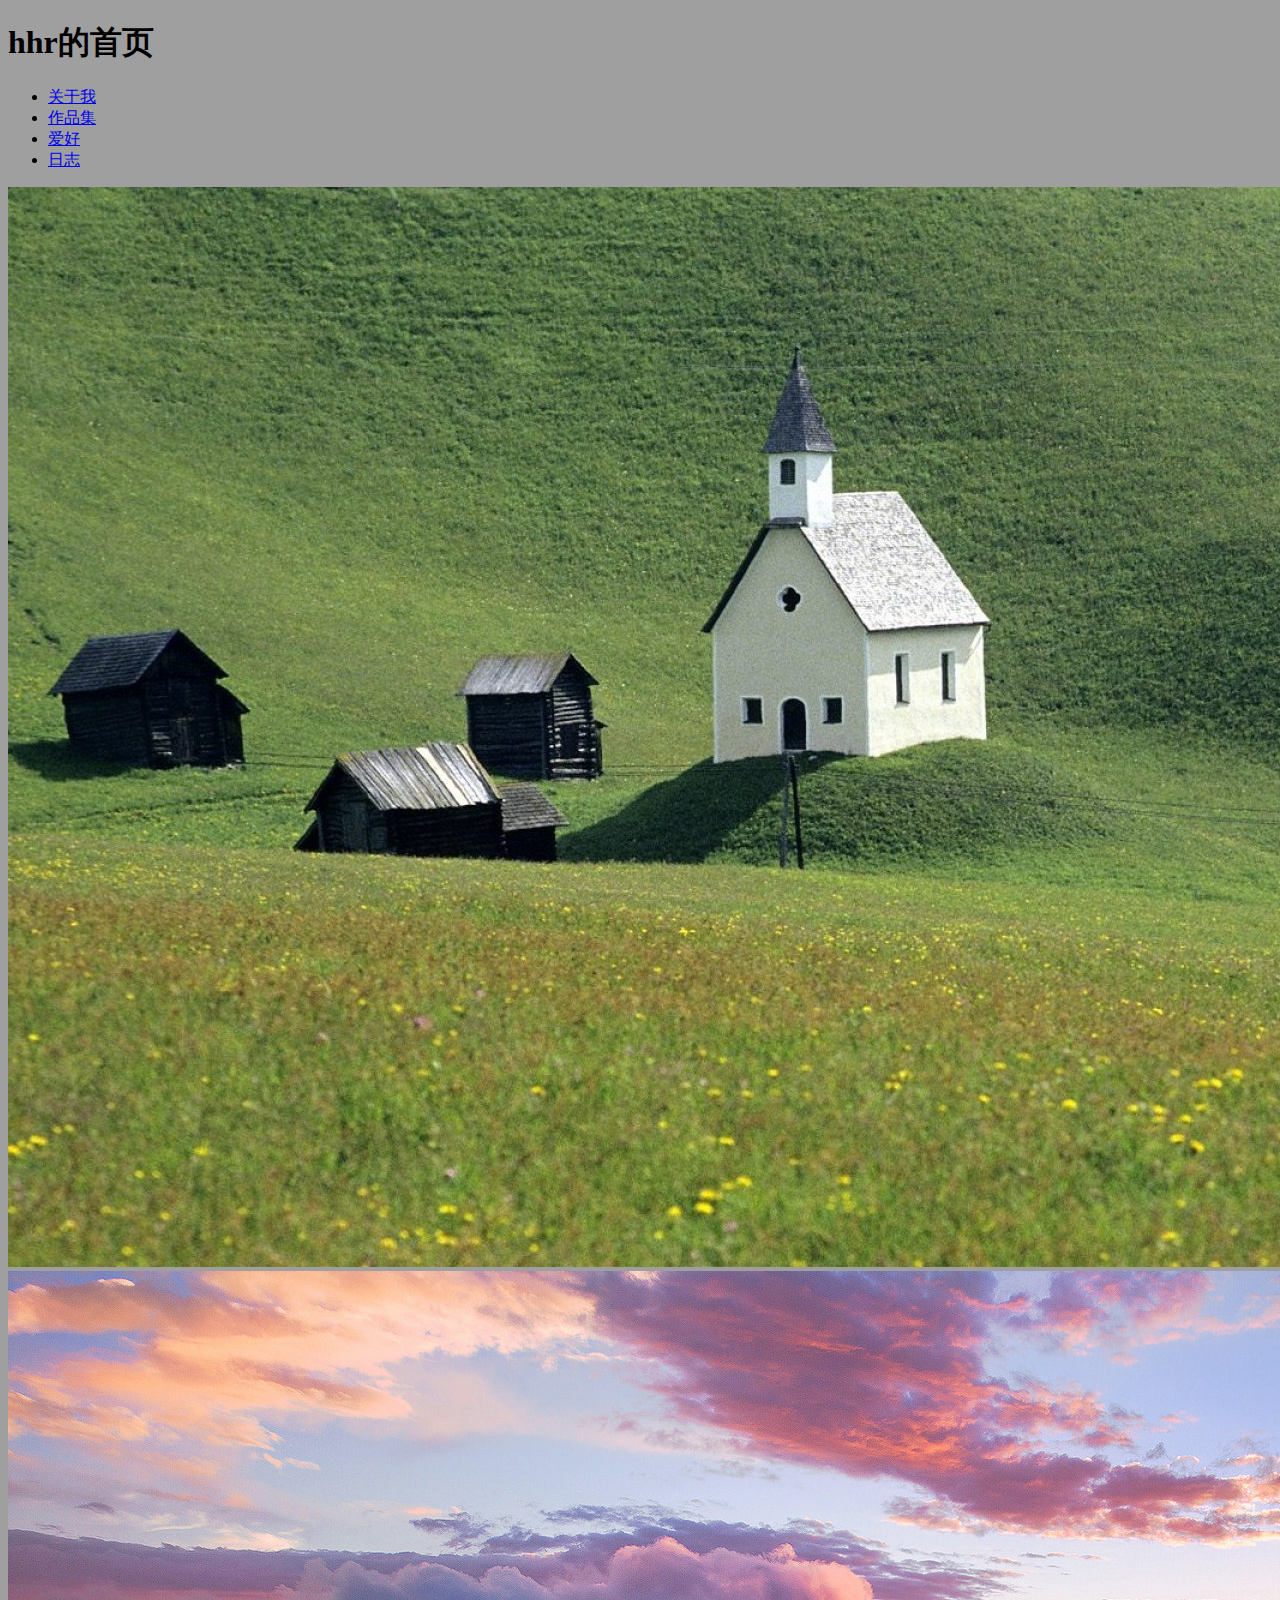
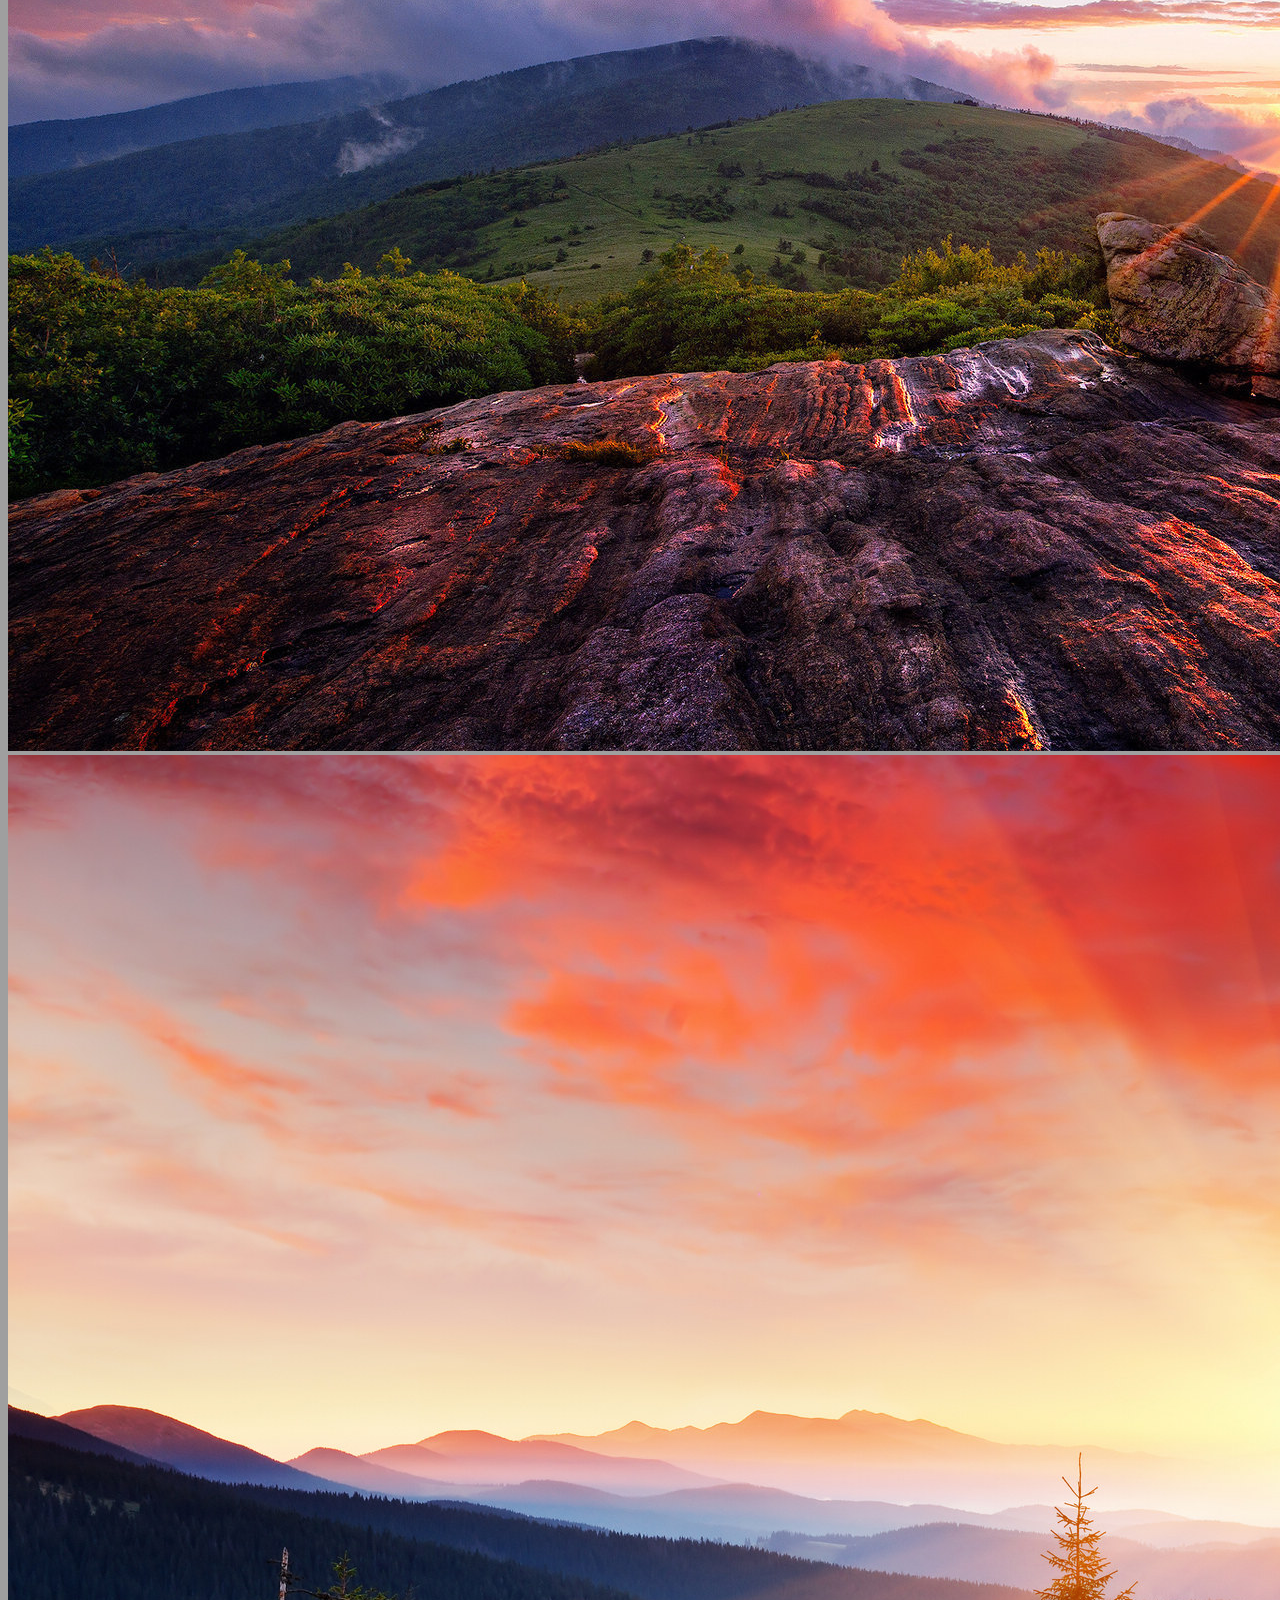
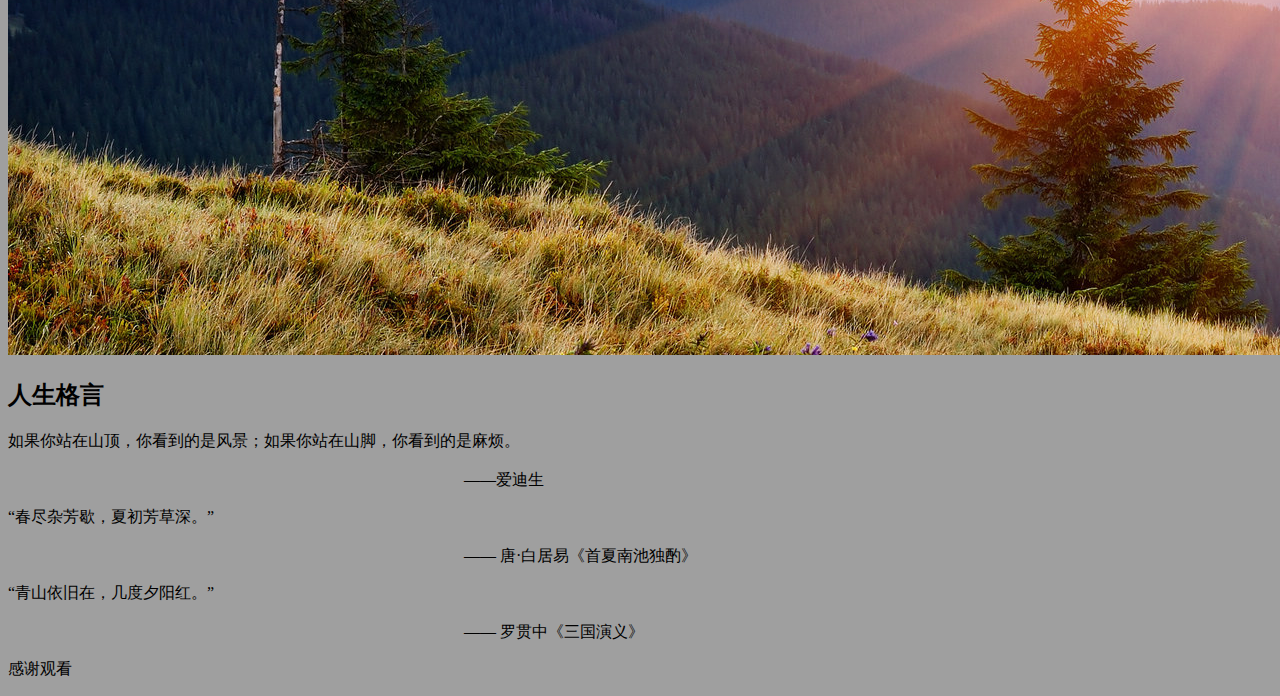
==== index.html @ 040826d8 "initial commit" ====
<!DOCTYPE html>
<html lang="en">
<head>
    <meta charset="utf-8">
    <meta name="viewport" content="width=device-width, initial-scale=1.0">
    <title>hhr个人主页</title>
    <link rel="stylesheet" href="styles_mod.css">
    <style type="text/css">
    body {
	background-color: #9F9F9F;
}
    </style>
    <script src="Untitled-3.js" defer></script>
</head>
<body>
    <header>
        <nav>
            <h1>hhr的首页</h1>
          <ul>
                <li><a href="#about"><a href="../about/about.html">关于我</a></a></li>
                <li><a href="#portfolio"><a href="../workcollect/portfolio.html">作品集</a></a></li>
                <li><a href="#hobbies"><a href="../hobbies/hobbies.html">爱好</a></a></li>
                <li><a href="#blog"><a href="../blog/blog.html">日志</a></a></li>
<!--                <li><a href="#contact"><a href="../notsure/contact.html">联系方式</a></a></li>-->
            </ul>
        </nav>
    </header>
    <main>
        <section id="home">
            <div class="slider">
                <img src="../image/R-C (2).jpg" width="1920" height="1080" alt=""/>
				<img src="../image/R-C (1).jpg" width="1920" height="1080" alt=""/>
			  <img src="../image/R-C.jpg" width="1920" height="1200" alt=""/>
<!-- 更多图片 -->
            </div>
        </section>
	  <section id="quotes">
            <h2>人生格言</h2>
			<p>如果你站在山顶，你看到的是风景；如果你站在山脚，你看到的是麻烦。<br></br>&nbsp;&nbsp;&nbsp;&nbsp;&nbsp;&nbsp;&nbsp;&nbsp;&nbsp;&nbsp;&nbsp;&nbsp;&nbsp;&nbsp;&nbsp;&nbsp;&nbsp;&nbsp;&nbsp;&nbsp;&nbsp;&nbsp;&nbsp;&nbsp;&nbsp;&nbsp;&nbsp;&nbsp;&nbsp;&nbsp;&nbsp;&nbsp;&nbsp;&nbsp;&nbsp;&nbsp;&nbsp;&nbsp;&nbsp;&nbsp;&nbsp;&nbsp;&nbsp;&nbsp;&nbsp;&nbsp;&nbsp;&nbsp;&nbsp;&nbsp;&nbsp;&nbsp;&nbsp;&nbsp;&nbsp;&nbsp;&nbsp;&nbsp;&nbsp;&nbsp;&nbsp;&nbsp;&nbsp;&nbsp;&nbsp;&nbsp;&nbsp;&nbsp;&nbsp;&nbsp;&nbsp;&nbsp;&nbsp;&nbsp;&nbsp;&nbsp;&nbsp;&nbsp;&nbsp;&nbsp;&nbsp;&nbsp;&nbsp;&nbsp;&nbsp;&nbsp;&nbsp;&nbsp;&nbsp;&nbsp;&nbsp;&nbsp;&nbsp;&nbsp;&nbsp;&nbsp;&nbsp;&nbsp;&nbsp;&nbsp;&nbsp;&nbsp;&nbsp;&nbsp;&nbsp;&nbsp;&nbsp;&nbsp;&nbsp;&nbsp;&nbsp;&nbsp;&nbsp;&nbsp;——爱迪生</p>
            <p>“春尽杂芳歇，夏初芳草深。”<br></br>&nbsp;&nbsp;&nbsp;&nbsp;&nbsp;&nbsp;&nbsp;&nbsp;&nbsp;&nbsp;&nbsp;&nbsp;&nbsp;&nbsp;&nbsp;&nbsp;&nbsp;&nbsp;&nbsp;&nbsp;&nbsp;&nbsp;&nbsp;&nbsp;&nbsp;&nbsp;&nbsp;&nbsp;&nbsp;&nbsp;&nbsp;&nbsp;&nbsp;&nbsp;&nbsp;&nbsp;&nbsp;&nbsp;&nbsp;&nbsp;&nbsp;&nbsp;&nbsp;&nbsp;&nbsp;&nbsp;&nbsp;&nbsp;&nbsp;&nbsp;&nbsp;&nbsp;&nbsp;&nbsp;&nbsp;&nbsp;&nbsp;&nbsp;&nbsp;&nbsp;&nbsp;&nbsp;&nbsp;&nbsp;&nbsp;&nbsp;&nbsp;&nbsp;&nbsp;&nbsp;&nbsp;&nbsp;&nbsp;&nbsp;&nbsp;&nbsp;&nbsp;&nbsp;&nbsp;&nbsp;&nbsp;&nbsp;&nbsp;&nbsp;&nbsp;&nbsp;&nbsp;&nbsp;&nbsp;&nbsp;&nbsp;&nbsp;&nbsp;&nbsp;&nbsp;&nbsp;&nbsp;&nbsp;&nbsp;&nbsp;&nbsp;&nbsp;&nbsp;&nbsp;&nbsp;&nbsp;&nbsp;&nbsp;&nbsp;&nbsp;&nbsp;&nbsp;&nbsp;&nbsp;—— 唐·白居易《首夏南池独酌》</p>
            <p>“青山依旧在，几度夕阳红。”<br></br>&nbsp;&nbsp;&nbsp;&nbsp;&nbsp;&nbsp;&nbsp;&nbsp;&nbsp;&nbsp;&nbsp;&nbsp;&nbsp;&nbsp;&nbsp;&nbsp;&nbsp;&nbsp;&nbsp;&nbsp;&nbsp;&nbsp;&nbsp;&nbsp;&nbsp;&nbsp;&nbsp;&nbsp;&nbsp;&nbsp;&nbsp;&nbsp;&nbsp;&nbsp;&nbsp;&nbsp;&nbsp;&nbsp;&nbsp;&nbsp;&nbsp;&nbsp;&nbsp;&nbsp;&nbsp;&nbsp;&nbsp;&nbsp;&nbsp;&nbsp;&nbsp;&nbsp;&nbsp;&nbsp;&nbsp;&nbsp;&nbsp;&nbsp;&nbsp;&nbsp;&nbsp;&nbsp;&nbsp;&nbsp;&nbsp;&nbsp;&nbsp;&nbsp;&nbsp;&nbsp;&nbsp;&nbsp;&nbsp;&nbsp;&nbsp;&nbsp;&nbsp;&nbsp;&nbsp;&nbsp;&nbsp;&nbsp;&nbsp;&nbsp;&nbsp;&nbsp;&nbsp;&nbsp;&nbsp;&nbsp;&nbsp;&nbsp;&nbsp;&nbsp;&nbsp;&nbsp;&nbsp;&nbsp;&nbsp;&nbsp;&nbsp;&nbsp;&nbsp;&nbsp;&nbsp;&nbsp;&nbsp;&nbsp;&nbsp;&nbsp;&nbsp;&nbsp;&nbsp;&nbsp;—— 罗贯中《三国演义》 </p>
        </section>
        
    </main>
    <footer>
        <p>感谢观看</p>
    </footer>
</body>
</html>
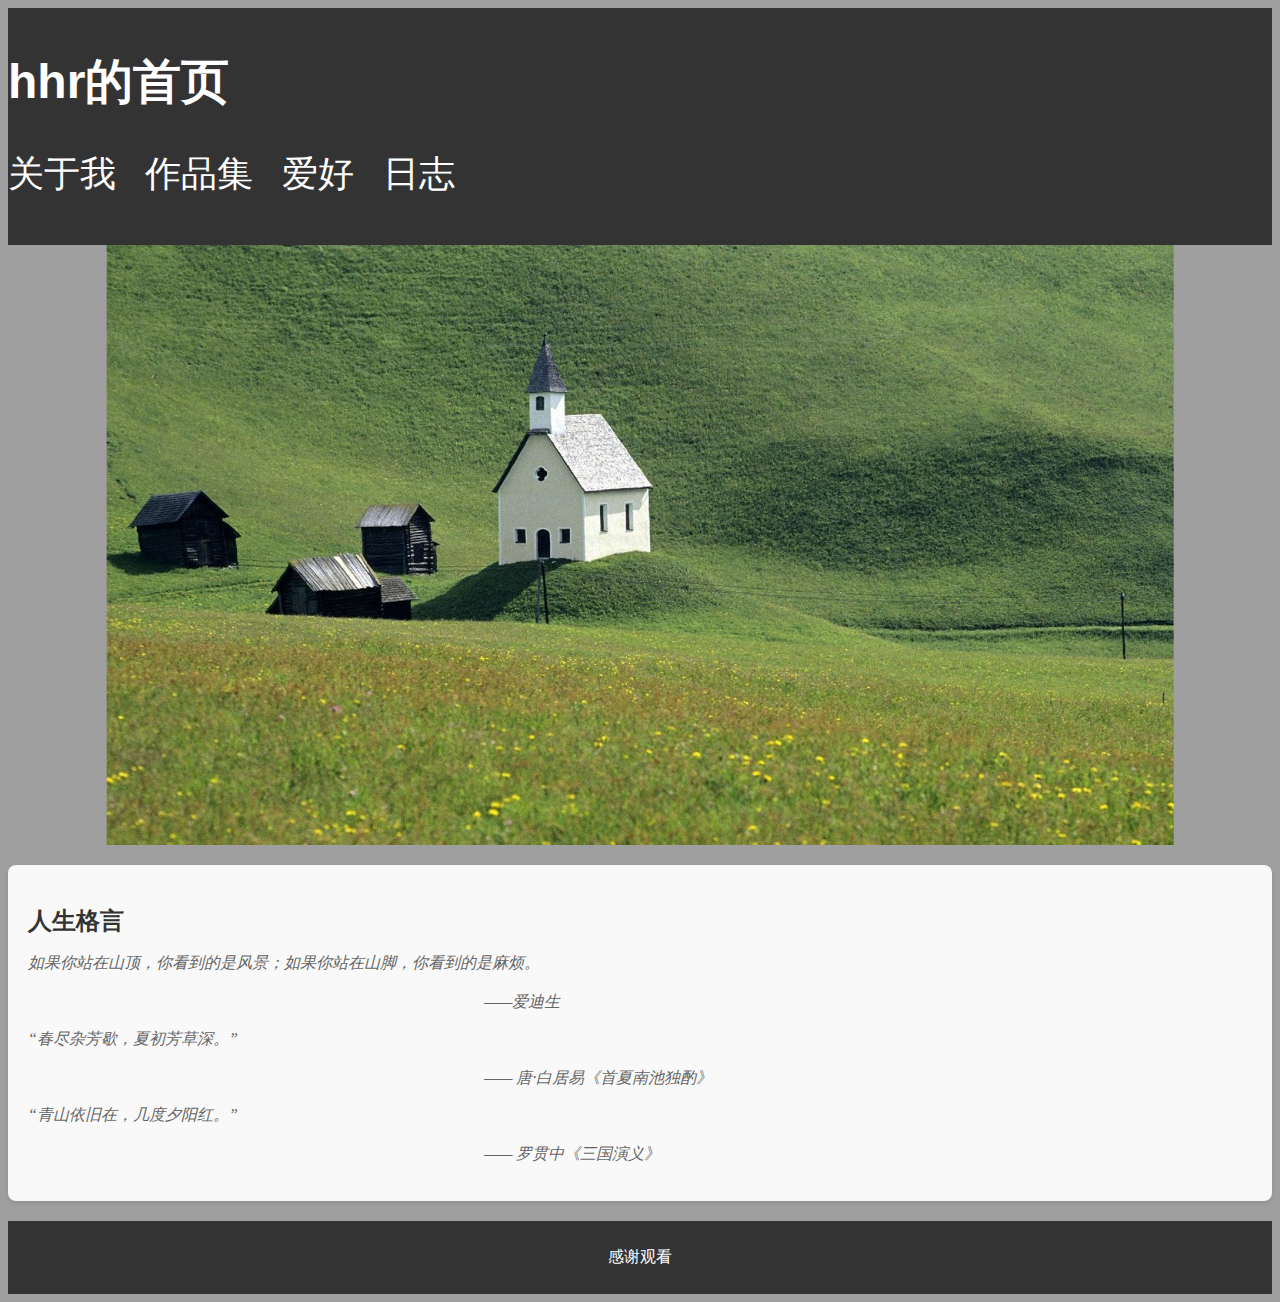
==== commit 8f6ce13e: "b" ====
--- a/index.html
+++ b/index.html
@@ -3,24 +3,24 @@
 <head>
     <meta charset="utf-8">
     <meta name="viewport" content="width=device-width, initial-scale=1.0">
-    <title>hhr个人主页</title>
-    <link rel="stylesheet" href="styles_mod.css">
+    <title>hhr的个人主页</title>
+    <link rel="stylesheet" href="index/styles_mod.css">
     <style type="text/css">
     body {
 	background-color: #9F9F9F;
 }
     </style>
-    <script src="Untitled-3.js" defer></script>
+    <script src="index/Untitled-3.js" defer></script>
 </head>
 <body>
     <header>
         <nav>
             <h1>hhr的首页</h1>
           <ul>
-                <li><a href="#about"><a href="../about/about.html">关于我</a></a></li>
-                <li><a href="#portfolio"><a href="../workcollect/portfolio.html">作品集</a></a></li>
-                <li><a href="#hobbies"><a href="../hobbies/hobbies.html">爱好</a></a></li>
-                <li><a href="#blog"><a href="../blog/blog.html">日志</a></a></li>
+                <li><a href="#about"><a href="about/about.html">关于我</a></a></li>
+                <li><a href="#portfolio"><a href="workcollect/portfolio.html">作品集</a></a></li>
+                <li><a href="#hobbies"><a href="hobbies/hobbies.html">爱好</a></a></li>
+                <li><a href="#blog"><a href="blog/blog.html">日志</a></a></li>
 <!--                <li><a href="#contact"><a href="../notsure/contact.html">联系方式</a></a></li>-->
             </ul>
         </nav>
@@ -28,9 +28,9 @@
     <main>
         <section id="home">
             <div class="slider">
-                <img src="../image/R-C (2).jpg" width="1920" height="1080" alt=""/>
-				<img src="../image/R-C (1).jpg" width="1920" height="1080" alt=""/>
-			  <img src="../image/R-C.jpg" width="1920" height="1200" alt=""/>
+                <img src="image/R-C (2).jpg" width="1920" height="1080" alt=""/>
+				<img src="image/R-C (1).jpg" width="1920" height="1080" alt=""/>
+			  <img src="image/R-C.jpg" width="1920" height="1200" alt=""/>
 <!-- 更多图片 -->
             </div>
         </section>
--- a/index/styles_mod.css
+++ b/index/styles_mod.css
@@ -0,0 +1,93 @@
+body {
+    font-family: Arial, sans-serif;
+    background-color: #f0f0f0; /* 冷色调背景 */
+    color: #333;
+}
+
+header {
+	background: #333;
+	color: #fff;
+	padding: 10px 0;
+	font-size: 24px;
+}
+
+nav ul {
+	list-style: none;
+	padding: 0;
+	font-size: 36px;
+	font-family: "楷体";
+}
+
+nav ul li {
+    display: inline;
+    margin-right: 20px;
+}
+
+nav ul li a {
+    color: #fff;
+    text-decoration: none;
+	transition: color 0.0s ease;
+}
+
+nav ul li a:hover {
+    color: #3B19E5; /* 鼠标悬停时变为蓝色 */
+	text-decoration: underline;
+}
+
+.slider {
+    position: relative;
+    width: 100%;
+    overflow: auto; /* 修改处：添加滚动条 */
+    height: 600px; /* 修改处：增加显示框的高度 */
+    display: flex;
+    align-items: center; /* 修改处：垂直居中 */
+    justify-content: center; /* 修改处：水平居中 */
+}
+
+.slider img {
+   width: auto; /* 修改处：自动宽度 */
+    max-width: 100%; /* 修改处：最大宽度不超过容器 */
+    height: top; /* 修改处：自动高度 */
+    max-height: 100%; /* 修改处：最大高度不超过容器 */
+    transition: opacity 1.5s ease; /* 修改处：添加淡出效果 */
+    opacity: 0; /* 修改处：默认不显示 */
+    position: absolute; /* 修改处：绝对定位 */
+    top: 50%;
+    left: 50%;
+    transform: translate(-50%, -50%); /* 修改处：居中定位 */
+    
+}
+
+.slider img.active {
+    opacity: 1; /* 修改处：活动图片显示 */
+}
+
+#quotes {
+    margin: 20px 0;
+    padding: 20px;
+    background-color: #f9f9f9; /* 浅灰色背景 */
+    border-radius: 8px; /* 圆角边框 */
+    box-shadow: 0 2px 4px rgba(0,0,0,0.1); /* 轻微的阴影效果 */
+}
+
+#quotes h2 {
+    color: #333; /* 标题颜色 */
+    font-size: 24px; /* 标题字体大小 */
+    margin-bottom: 15px; /* 标题与内容的间距 */
+}
+
+#quotes p {
+	font-style: italic; /* 斜体字 */
+	color: #666; /* 名言字体颜色 */
+	font-family: "楷体";
+}
+
+footer {
+    background: #333;
+    color: #fff;
+    text-align: center;
+    padding: 10px 0;
+    
+    bottom: 0;
+    width: 100%;
+}
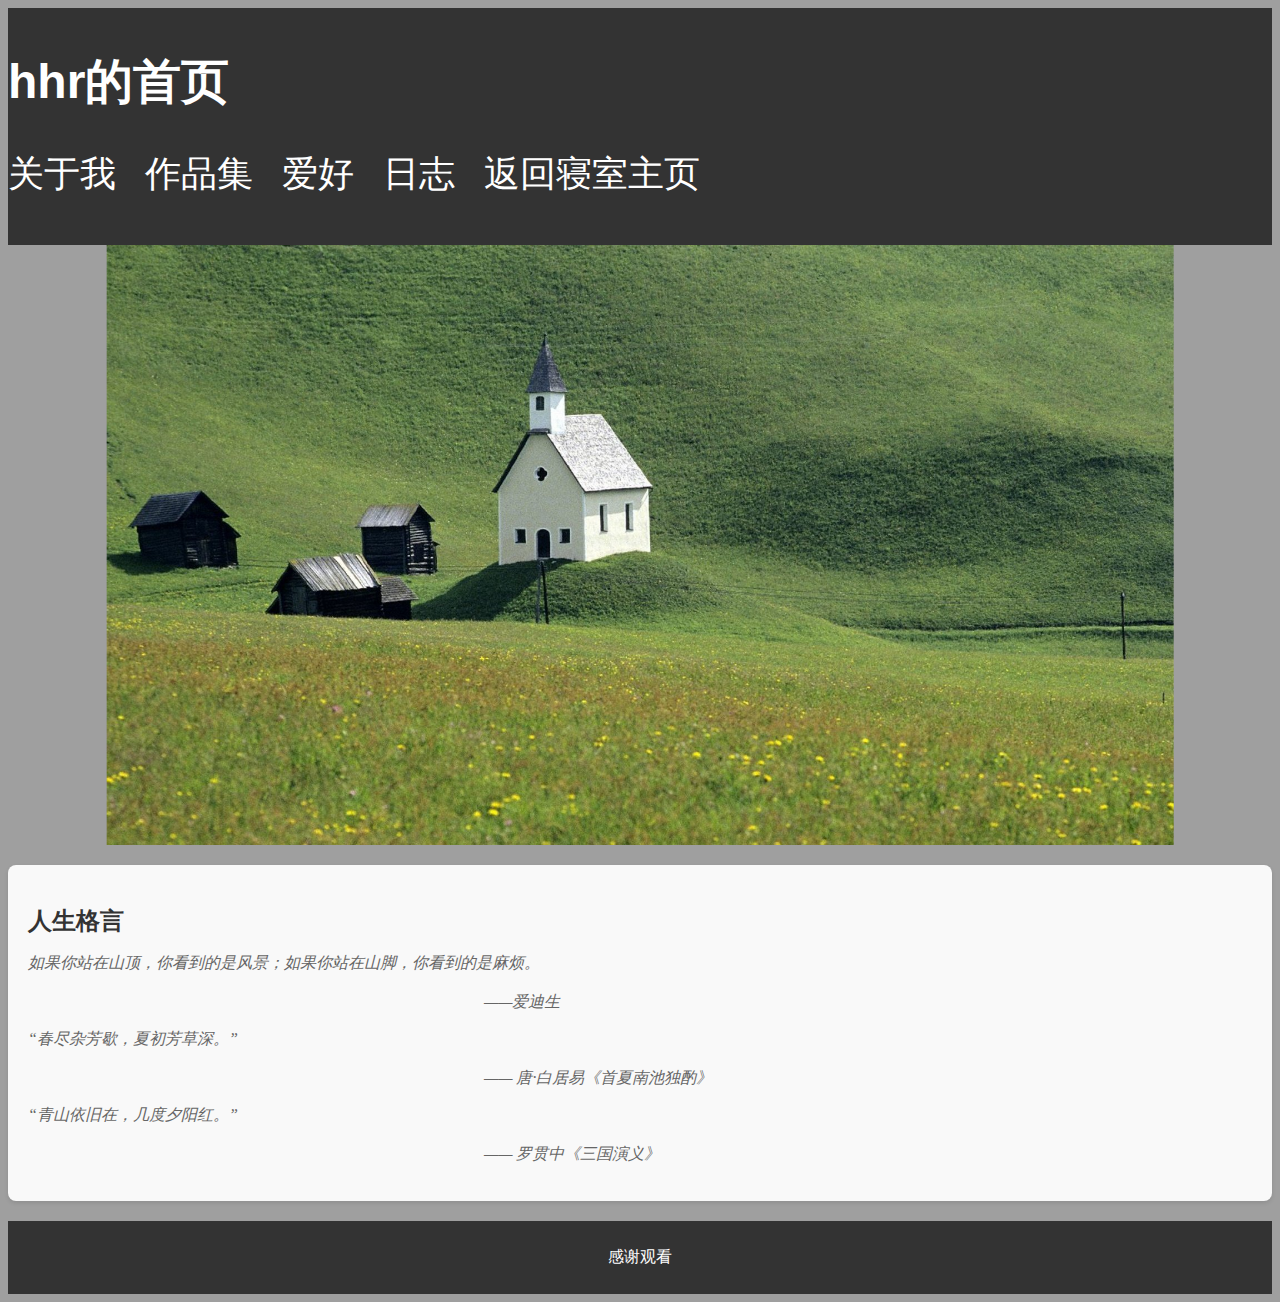
==== commit 1d1da892: "a" ====
--- a/index.html
+++ b/index.html
@@ -21,6 +21,7 @@
                 <li><a href="#portfolio"><a href="workcollect/portfolio.html">作品集</a></a></li>
                 <li><a href="#hobbies"><a href="hobbies/hobbies.html">爱好</a></a></li>
                 <li><a href="#blog"><a href="blog/blog.html">日志</a></a></li>
+			  <li><a href="https://zikang-bi.github.io/-she/">返回寝室主页</a></li>
 <!--                <li><a href="#contact"><a href="../notsure/contact.html">联系方式</a></a></li>-->
             </ul>
         </nav>
@@ -31,7 +32,7 @@
                 <img src="image/R-C (2).jpg" width="1920" height="1080" alt=""/>
 				<img src="image/R-C (1).jpg" width="1920" height="1080" alt=""/>
 			  <img src="image/R-C.jpg" width="1920" height="1200" alt=""/>
-<!-- 更多图片 -->
+
             </div>
         </section>
 	  <section id="quotes">
